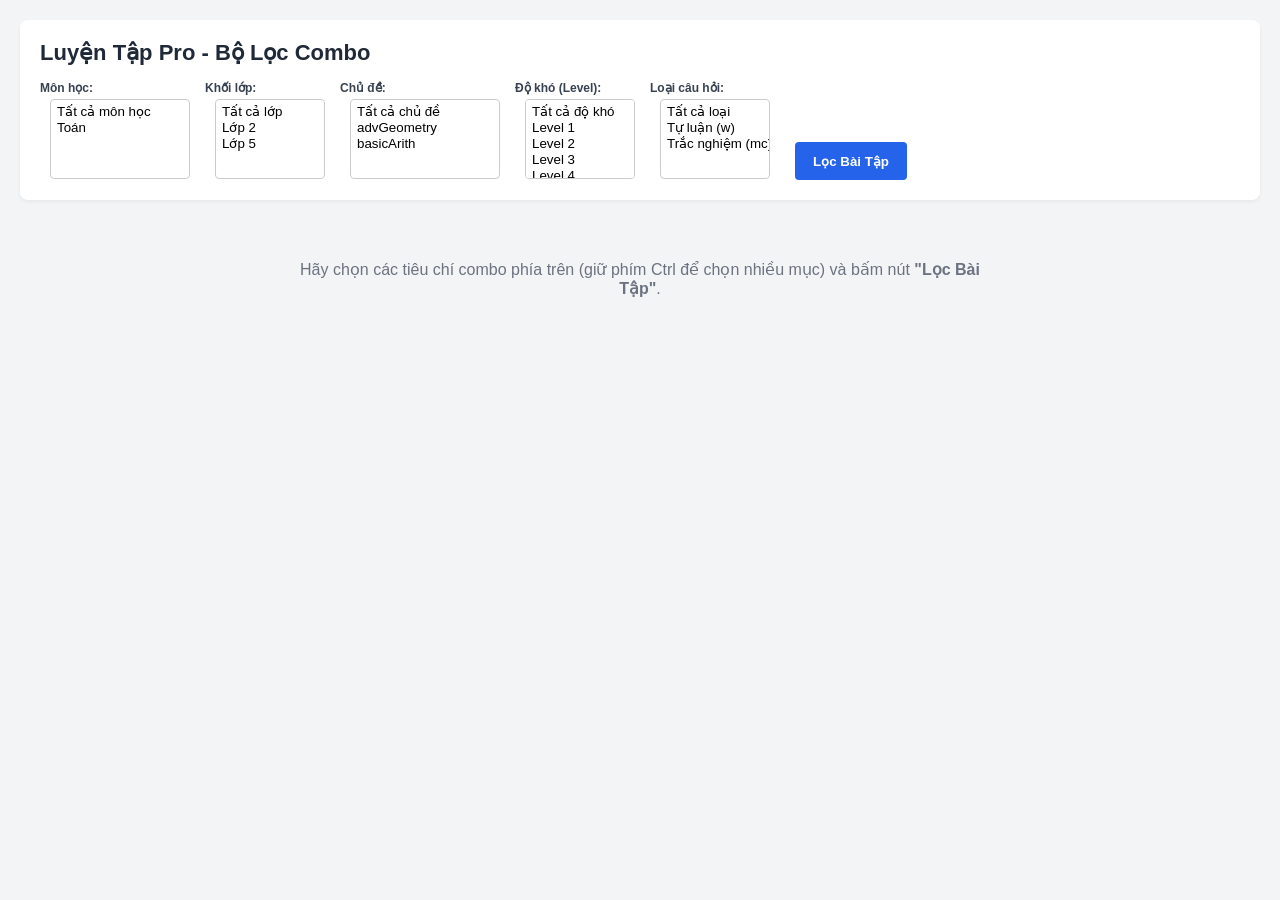
==== index.html @ b796ece7 "Add files via upload" ====
<!DOCTYPE html>
<html lang="vi">
<head>
    <meta charset="UTF-8">
    <meta name="viewport" content="width=device-width, initial-scale=1.0">
    <title>Hệ Thống Tự Luyện - Luyện Tập Pro</title>
    <!-- Bạn có thể thêm file style.css của mình vào đây -->
    <link rel="stylesheet" href="style.css">
</head>
<body style="font-family: Arial, sans-serif; background: #f3f4f6; margin: 0; padding: 20px;">
    
    <header style="background: #ffffff; padding: 20px; border-radius: 8px; box-shadow: 0 2px 4px rgba(0,0,0,0.05); margin-bottom: 20px;">
        <h1 style="margin: 0 0 15px 0; font-size: 22px; color: #1f2937;">Luyện Tập Pro - Bộ Lọc Combo</h1>

        <!-- Thanh công cụ bộ lọc đa chiều -->
        <div class="filters" style="display: flex; flex-wrap: wrap; gap: 15px; align-items: flex-end;">
            
            <!-- 1. Lọc Môn học (Chọn nhiều) -->
            <div>
                <label style="display: block; font-size: 12px; font-weight: bold; margin-bottom: 4px; color: #374151;">Môn học:</label>
                <select id="subject-filter" multiple style="height: 80px; width: 140px; padding: 4px; border-radius: 4px; border: 1px solid #ccc;">
                    <option value="all">Tất cả môn học</option>
                </select>
            </div>

            <!-- 2. Lọc Lớp (Chọn nhiều) -->
            <div>
                <label style="display: block; font-size: 12px; font-weight: bold; margin-bottom: 4px; color: #374151;">Khối lớp:</label>
                <select id="grade-filter" multiple style="height: 80px; width: 110px; padding: 4px; border-radius: 4px; border: 1px solid #ccc;">
                    <option value="all">Tất cả lớp</option>
                </select>
            </div>

            <!-- 3. Lọc Chủ đề (Chọn nhiều) -->
            <div>
                <label style="display: block; font-size: 12px; font-weight: bold; margin-bottom: 4px; color: #374151;">Chủ đề:</label>
                <select id="topic-filter" multiple style="height: 80px; width: 150px; padding: 4px; border-radius: 4px; border: 1px solid #ccc;">
                    <option value="all">Tất cả chủ đề</option>
                </select>
            </div>

            <!-- 4. Lọc Level (Chọn nhiều) -->
            <div>
                <label style="display: block; font-size: 12px; font-weight: bold; margin-bottom: 4px; color: #374151;">Độ khó (Level):</label>
                <select id="level-filter" multiple style="height: 80px; width: 110px; padding: 4px; border-radius: 4px; border: 1px solid #ccc;">
                    <option value="all">Tất cả độ khó</option>
                </select>
            </div>

            <!-- 5. Lọc Loại câu hỏi (Chọn nhiều) -->
            <div>
                <label style="display: block; font-size: 12px; font-weight: bold; margin-bottom: 4px; color: #374151;">Loại câu hỏi:</label>
                <select id="type-filter" multiple style="height: 80px; width: 110px; padding: 4px; border-radius: 4px; border: 1px solid #ccc;">
                    <option value="all">Tất cả loại</option>
                    <option value="w">Tự luận (w)</option>
                    <option value="mc">Trắc nghiệm (mc)</option>
                </select>
            </div>

            <!-- Nút bấm thực hiện lọc (Gọi đúng hàm handleAdvancedFilter như code quiz_2.js) -->
            <div>
                <button type="button" onclick="handleAdvancedFilter()" style="background: #2563eb; color: white; border: none; padding: 10px 18px; border-radius: 4px; cursor: pointer; font-weight: bold; height: 38px;">Lọc Bài Tập</button>
            </div>
        </div>
    </header>

    <!-- Khung hiển thị danh sách câu hỏi -->
    <main id="quiz-container" style="max-width: 800px; margin: 0 auto;">
        <p style="text-align:center; padding: 40px; color: #6b7280; font-size: 16px;">
            Hãy chọn các tiêu chí combo phía trên (giữ phím Ctrl để chọn nhiều mục) và bấm nút <strong>"Lọc Bài Tập"</strong>.
        </p>
    </main>

    <!-- Nhúng file quiz_2.js vào đây -->
    <script src="quiz.js"></script>
</body>
</html>
---- style.css ----
* { box-sizing: border-box; font-family: Arial, sans-serif; }
body { margin: 0; background-color: #f4f7f6; color: #333; }
.top-bar { background: #2c3e50; color: white; padding: 15px 20px; display: flex; justify-content: space-between; align-items: center; }
.filters select, .filters button { padding: 8px; margin-left: 10px; border-radius: 4px; border: none; }
.filters button { background: #3498db; color: white; cursor: pointer; font-weight: bold; }
.container { max-width: 800px; margin: 20px auto; padding: 0 15px; }

.question-card { background: white; padding: 20px; border-radius: 8px; box-shadow: 0 2px 5px rgba(0,0,0,0.1); margin-bottom: 20px; position: relative;}
.badge { position: absolute; top: 15px; right: 20px; background: #e74c3c; color: white; padding: 5px 10px; border-radius: 15px; font-size: 12px; font-weight: bold;}
.media-container img { max-width: 100%; height: auto; border: 1px solid #ddd; margin-top: 10px; border-radius: 5px;}

.action-btn { background: #e67e22; color: white; padding: 10px 15px; border: none; border-radius: 5px; cursor: pointer; font-weight: bold; margin-top: 15px; width: 100%;}
.action-btn:hover { background: #d35400; }

.hint-section { margin-top: 15px; padding: 15px; background: #fdf2e9; border-left: 4px solid #e67e22; display: none; }
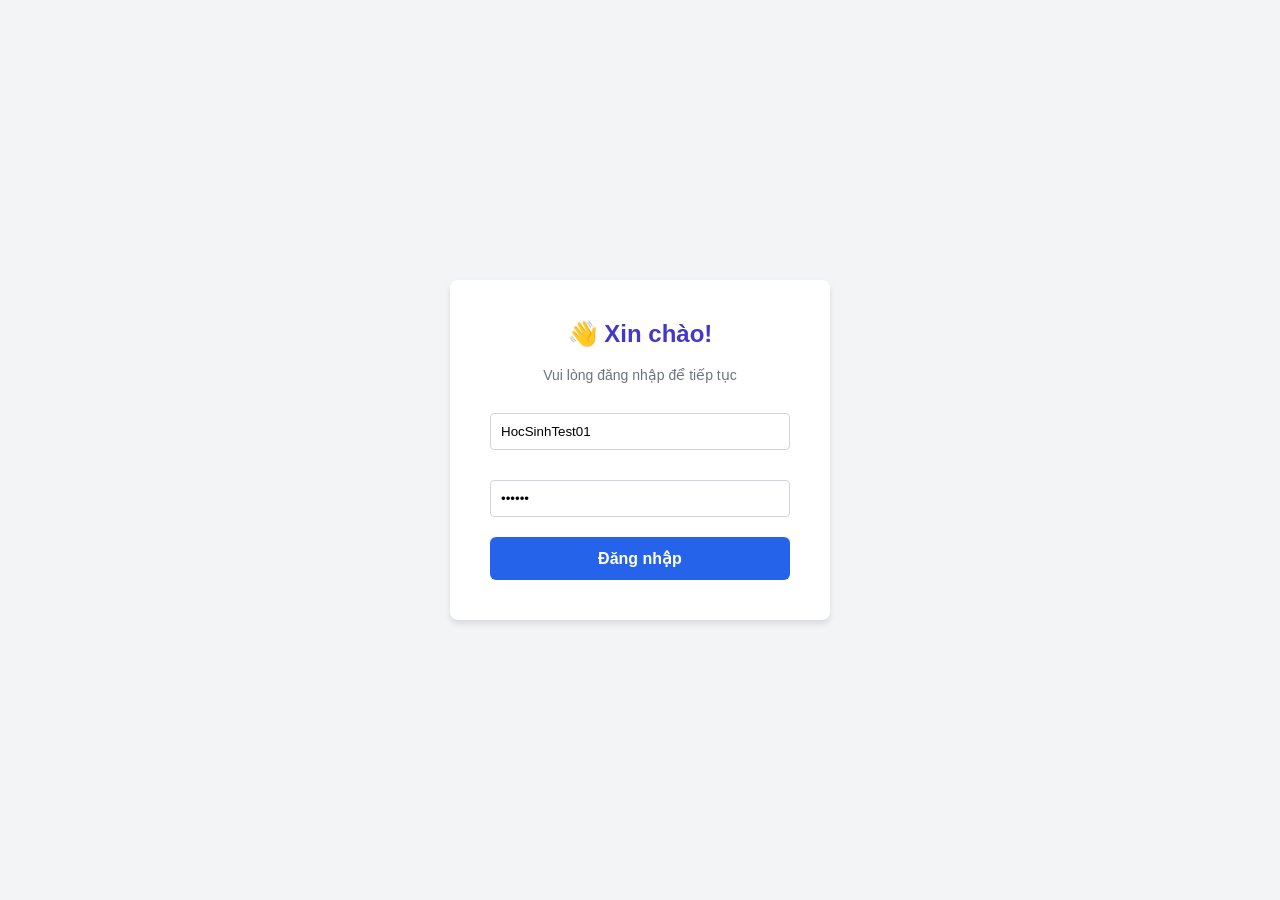
==== commit cadcd773: "006_27Aug26_moduleQuizApp_quizLimitMix_User tách file .js, gom module quizFunction.js, tối ưu QuizCo" ====
--- a/index.html
+++ b/index.html
@@ -3,75 +3,69 @@
 <head>
     <meta charset="UTF-8">
     <meta name="viewport" content="width=device-width, initial-scale=1.0">
-    <title>Hệ Thống Tự Luyện - Luyện Tập Pro</title>
-    <!-- Bạn có thể thêm file style.css của mình vào đây -->
-    <link rel="stylesheet" href="style.css">
+    <title>Đăng nhập hệ thống</title>
+    <style>
+        body {
+            font-family: 'Segoe UI', Tahoma, Geneva, Verdana, sans-serif;
+            background-color: #f3f4f6;
+            display: flex;
+            justify-content: center;
+            align-items: center;
+            height: 100vh;
+            margin: 0;
+        }
+        .login-box {
+            background: #ffffff;
+            padding: 40px;
+            border-radius: 8px;
+            box-shadow: 0 4px 6px rgba(0,0,0,0.1);
+            text-align: center;
+            width: 300px;
+        }
+        input {
+            width: 100%;
+            padding: 10px;
+            margin: 10px 0 20px 0;
+            border: 1px solid #d1d5db;
+            border-radius: 4px;
+            box-sizing: border-box;
+        }
+        button {
+            width: 100%;
+            background: #2563eb;
+            color: white;
+            border: none;
+            padding: 12px;
+            font-size: 16px;
+            font-weight: bold;
+            border-radius: 6px;
+            cursor: pointer;
+        }
+        button:hover { background: #1d4ed8; }
+    </style>
 </head>
-<body style="font-family: Arial, sans-serif; background: #f3f4f6; margin: 0; padding: 20px;">
-    
-    <header style="background: #ffffff; padding: 20px; border-radius: 8px; box-shadow: 0 2px 4px rgba(0,0,0,0.05); margin-bottom: 20px;">
-        <h1 style="margin: 0 0 15px 0; font-size: 22px; color: #1f2937;">Luyện Tập Pro - Bộ Lọc Combo</h1>
+<body>
 
-        <!-- Thanh công cụ bộ lọc đa chiều -->
-        <div class="filters" style="display: flex; flex-wrap: wrap; gap: 15px; align-items: flex-end;">
-            
-            <!-- 1. Lọc Môn học (Chọn nhiều) -->
-            <div>
-                <label style="display: block; font-size: 12px; font-weight: bold; margin-bottom: 4px; color: #374151;">Môn học:</label>
-                <select id="subject-filter" multiple style="height: 80px; width: 140px; padding: 4px; border-radius: 4px; border: 1px solid #ccc;">
-                    <option value="all">Tất cả môn học</option>
-                </select>
-            </div>
-
-            <!-- 2. Lọc Lớp (Chọn nhiều) -->
-            <div>
-                <label style="display: block; font-size: 12px; font-weight: bold; margin-bottom: 4px; color: #374151;">Khối lớp:</label>
-                <select id="grade-filter" multiple style="height: 80px; width: 110px; padding: 4px; border-radius: 4px; border: 1px solid #ccc;">
-                    <option value="all">Tất cả lớp</option>
-                </select>
-            </div>
-
-            <!-- 3. Lọc Chủ đề (Chọn nhiều) -->
-            <div>
-                <label style="display: block; font-size: 12px; font-weight: bold; margin-bottom: 4px; color: #374151;">Chủ đề:</label>
-                <select id="topic-filter" multiple style="height: 80px; width: 150px; padding: 4px; border-radius: 4px; border: 1px solid #ccc;">
-                    <option value="all">Tất cả chủ đề</option>
-                </select>
-            </div>
-
-            <!-- 4. Lọc Level (Chọn nhiều) -->
-            <div>
-                <label style="display: block; font-size: 12px; font-weight: bold; margin-bottom: 4px; color: #374151;">Độ khó (Level):</label>
-                <select id="level-filter" multiple style="height: 80px; width: 110px; padding: 4px; border-radius: 4px; border: 1px solid #ccc;">
-                    <option value="all">Tất cả độ khó</option>
-                </select>
-            </div>
-
-            <!-- 5. Lọc Loại câu hỏi (Chọn nhiều) -->
-            <div>
-                <label style="display: block; font-size: 12px; font-weight: bold; margin-bottom: 4px; color: #374151;">Loại câu hỏi:</label>
-                <select id="type-filter" multiple style="height: 80px; width: 110px; padding: 4px; border-radius: 4px; border: 1px solid #ccc;">
-                    <option value="all">Tất cả loại</option>
-                    <option value="w">Tự luận (w)</option>
-                    <option value="mc">Trắc nghiệm (mc)</option>
-                </select>
-            </div>
-
-            <!-- Nút bấm thực hiện lọc (Gọi đúng hàm handleAdvancedFilter như code quiz_2.js) -->
-            <div>
-                <button type="button" onclick="handleAdvancedFilter()" style="background: #2563eb; color: white; border: none; padding: 10px 18px; border-radius: 4px; cursor: pointer; font-weight: bold; height: 38px;">Lọc Bài Tập</button>
-            </div>
-        </div>
-    </header>
-
-    <!-- Khung hiển thị danh sách câu hỏi -->
-    <main id="quiz-container" style="max-width: 800px; margin: 0 auto;">
-        <p style="text-align:center; padding: 40px; color: #6b7280; font-size: 16px;">
-            Hãy chọn các tiêu chí combo phía trên (giữ phím Ctrl để chọn nhiều mục) và bấm nút <strong>"Lọc Bài Tập"</strong>.
-        </p>
-    </main>
-
-    <!-- Nhúng file quiz_2.js vào đây -->
-    <script src="quiz.js"></script>
-</body>
+    <div class="login-box">
+        <h2 style="color: #4338ca; margin-top: 0;">👋 Xin chào!</h2>
+        <p style="color: #6b7280; font-size: 14px; margin-bottom: 20px;">Vui lòng đăng nhập để tiếp tục</p>
+        
+        <!-- Form nhập giả vờ cho đẹp -->
+        <input type="text" placeholder="Tên đăng nhập (Test)" value="HocSinhTest01">
+        <input type="password" placeholder="Mật khẩu" value="123456">
+        
+        <!-- Nút chuyển thẳng sang Dashboard -->
+        <button onclick="window.location.href='dashboard.html'">Đăng nhập</button>
+    </div>
+	<!-- Script dọn dẹp bộ nhớ ở file index.html -->
+    <script>
+        // 1. Xóa cấu hình của phiên đăng nhập trước (Tên, Số lượng câu)
+        sessionStorage.clear();
+        
+        // 2. XÓA BÓNG MA THỜI GIAN của học sinh trước (nếu họ bỏ thi giữa chừng)
+        // 'quiz_global_end_time' chính là chìa khóa (key) mà DualTimer dùng để lưu trữ
+        localStorage.removeItem('quiz_global_end_time');
+        
+        console.log("Đã dọn dẹp sạch sẽ Session và Local Storage. Máy sẵn sàng cho người mới!");
+    </script></body>
 </html>
